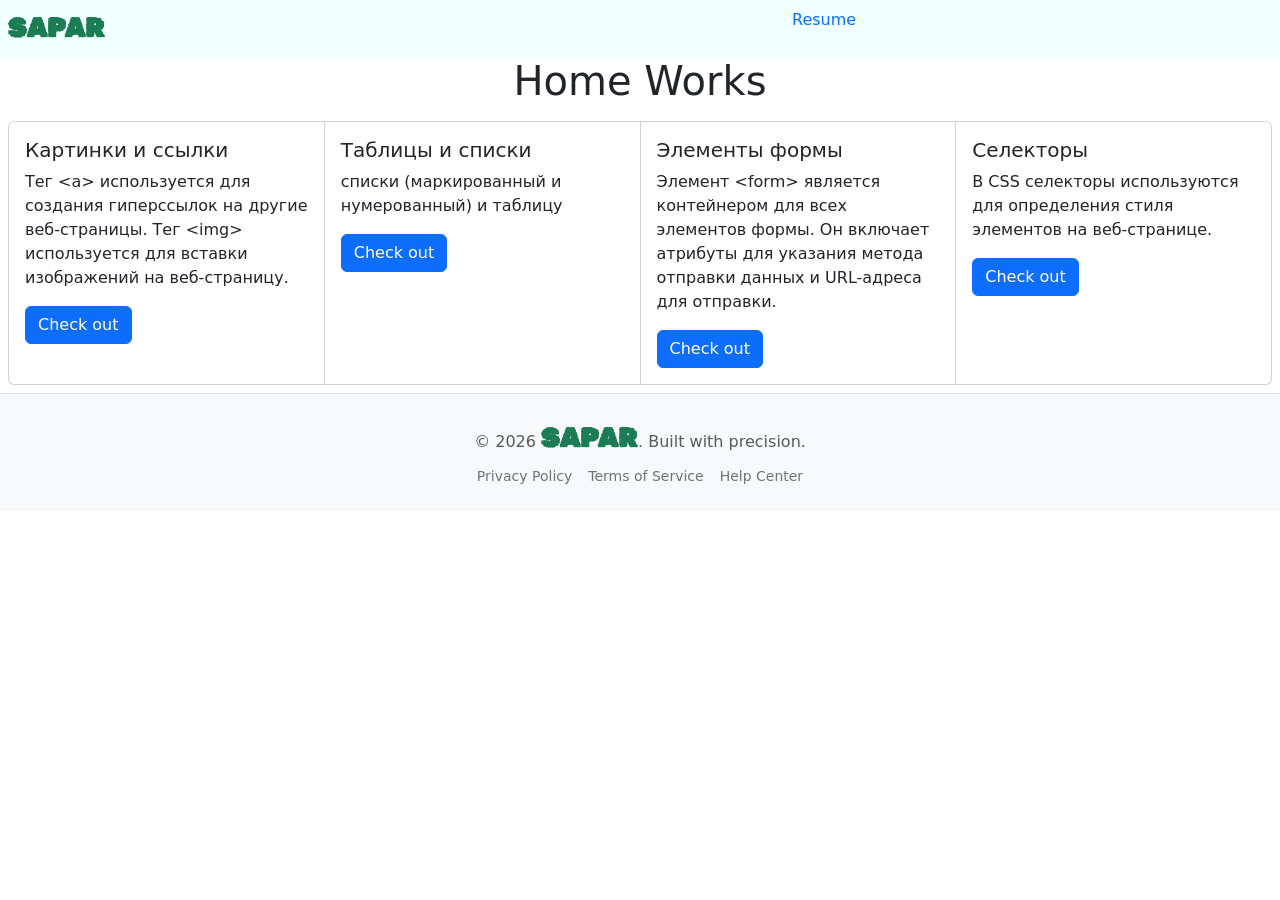
==== webPages/HomeWorksPage/index.html @ b9bc25b3 "Селекторы" ====
<!DOCTYPE html>
<html lang="en">
<head>
    <meta charset="UTF-8">
    <meta http-equiv="X-UA-Compatible" content="IE=edge">
    <meta name="viewport" content="width=device-width, initial-scale=1.0">
    <title>SAPAR</title>
    <link rel="preconnect" href="https://fonts.googleapis.com">
    <link rel="preconnect" href="https://fonts.gstatic.com" crossorigin>
    <link href="https://fonts.googleapis.com/css2?family=Rubik+Maze&display=swap" rel="stylesheet">
    <link href="https://maxcdn.bootstrapcdn.com/font-awesome/4.2.0/css/font-awesome.min.css" rel="stylesheet">
    <link href="https://cdn.jsdelivr.net/npm/bootstrap@5.3.8/dist/css/bootstrap.min.css" rel="stylesheet" integrity="sha384-sRIl4kxILFvY47J16cr9ZwB07vP4J8+LH7qKQnuqkuIAvNWLzeN8tE5YBujZqJLB" crossorigin="anonymous">
    <link rel="stylesheet" href="../../index.css">
    <link rel="icon" type="image/x-icon" href="../../images/BayanSap.svg">
</head>
<body>
    <nav>
        <a href="../../index.html"><span class='brand'>SAPAR</span></a>
        <ul>
            <li><a href="https://bayan2019.github.io/resume/">Resume</a></li>
            <li><a href="#">Home Works</a></li>
        </ul>
    </nav>
    <main>
        <h1>Home Works</h1>
        <section style="text-align: left; padding: 8px;">
            <div class="card-group" style="margin: auto; padding: auto;">
                <div class="card">
                    <div class="card-body">
                        <h5 class="card-title">Картинки и ссылки</h5>
                        <p class="card-text">
                            Тег &lt;a&gt; используется для создания гиперссылок на другие веб-страницы.
                            Тег &lt;img&gt; используется для вставки изображений на веб-страницу.
                        </p>
                        <a href="../hw02.html" class="btn btn-primary" target="_blank">Check out</a>
                    </div>
                </div>
                <div class="card">
                    <div class="card-body">
                        <h5 class="card-title">Таблицы и списки</h5>
                        <p class="card-text">списки (маркированный и нумерованный) и таблицу</p>
                        <a href="../hw03.html" class="btn btn-primary">Check out</a>
                    </div>
                </div>
                <div class="card">
                    <div class="card-body">
                        <h5 class="card-title">Элементы формы</h5>
                        <p class="card-text">
                            Элемент &lt;form&gt; является контейнером для всех элементов формы. 
                            Он включает атрибуты для указания метода отправки данных и URL-адреса для отправки.
                        </p>
                        <a href="../hw04.html" class="btn btn-primary" target="_blank">Check out</a>
                    </div>
                </div>
                <div class="card">
                    <div class="card-body">
                        <h5 class="card-title">Селекторы</h5>
                        <p class="card-text">В CSS селекторы используются для определения стиля элементов на веб-странице.</p>
                        <a href="../hw05.html" class="btn btn-primary">Check out</a>
                    </div>
                </div>
            </div>
        </section>
    </main>
    <footer class="bg-light text-center py-4 border-top">
        <div class="container">
            <p class="mb-2 text-muted">&copy; 2026 <span class="brand">SAPAR</span>. Built with precision.</p>
            <div class="d-flex justify-content-center gap-3">
            <a href="#" class="text-secondary text-decoration-none small">Privacy Policy</a>
            <a href="#" class="text-secondary text-decoration-none small">Terms of Service</a>
            <a href="#" class="text-secondary text-decoration-none small">Help Center</a>
            </div>
        </div>
    </footer>
</body>
---- index.css ----
body {
    margin: auto;
    align-items: center;
    padding: auto;
    text-align: center;
}

.brand {
  color: #1C7C54;
  /* text-decoration: none; */
  font-weight: bold;
  font-size: 27px;
  font-family: 'Rubik Maze';
  text-decoration: none;
}

nav a {
    text-decoration: none;
}

nav ul li a {
    text-decoration: none;
}

nav ul {
    list-style-type: none;
    text-decoration: none;
    display: inline-flex;
    width: 600px;
    justify-content: space-between;
    padding: 0;              /* Removes default browser indentation */
    margin: 0; 
}

nav ul li {
  display: inline-block;
  /* justify-content: space-between; */
  /* margin-right: 15px; */
}

nav {
    justify-content: space-between;
    display: inline-flex;
    background-color: azure;
    width: 1400px;
    padding: 8px;
}
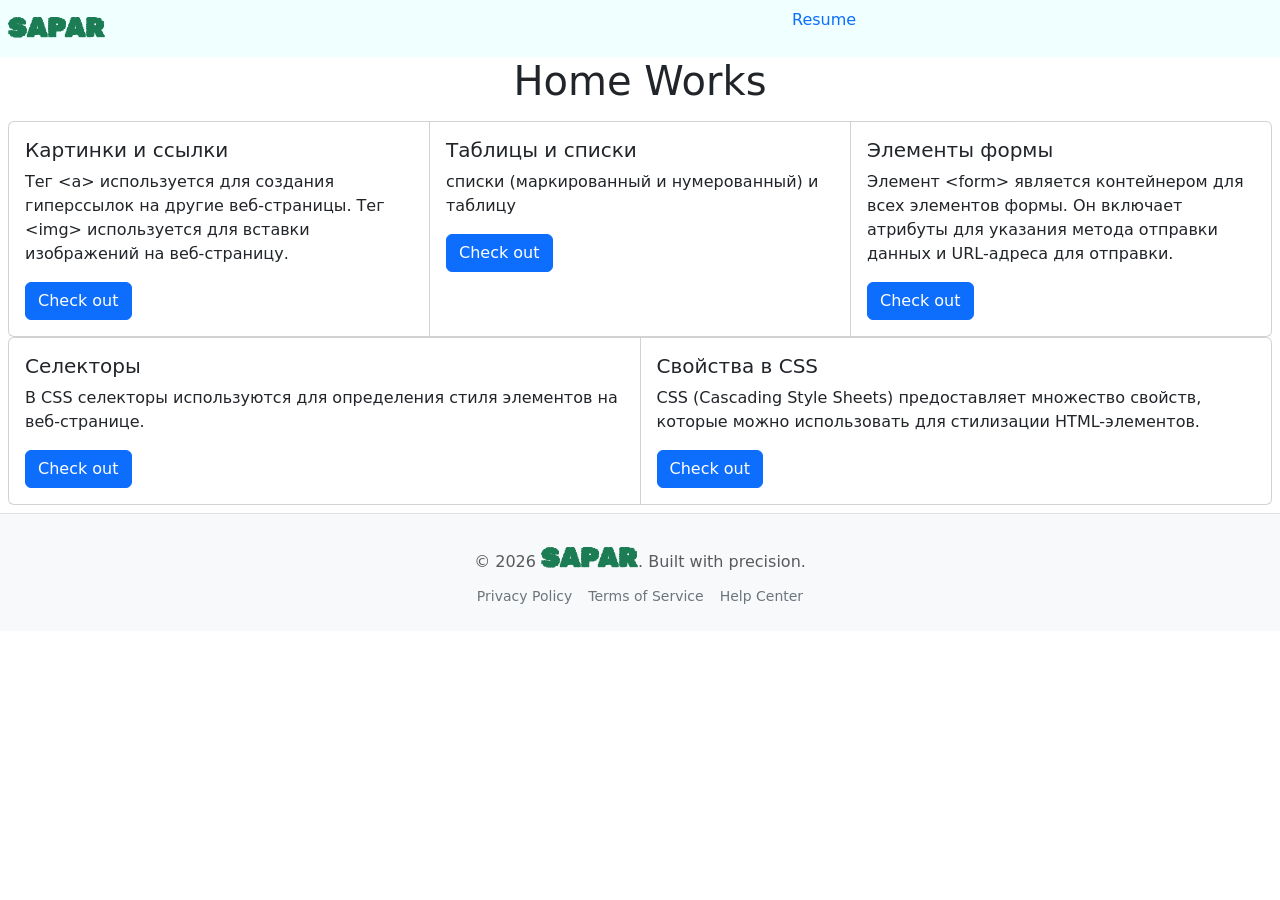
==== commit 471470d1: "Свойства в CSS" ====
--- a/webPages/HomeWorksPage/index.html
+++ b/webPages/HomeWorksPage/index.html
@@ -52,11 +52,20 @@
                         <a href="../hw04.html" class="btn btn-primary" target="_blank">Check out</a>
                     </div>
                 </div>
+            </div>
+            <div class="card-group" style="margin: auto; padding: auto;">
                 <div class="card">
                     <div class="card-body">
                         <h5 class="card-title">Селекторы</h5>
                         <p class="card-text">В CSS селекторы используются для определения стиля элементов на веб-странице.</p>
                         <a href="../hw05.html" class="btn btn-primary">Check out</a>
+                    </div>
+                </div>
+                <div class="card">
+                    <div class="card-body">
+                        <h5 class="card-title">Свойства в CSS</h5>
+                        <p class="card-text">CSS (Cascading Style Sheets) предоставляет множество свойств, которые можно использовать для стилизации HTML-элементов.</p>
+                        <a href="../hw06.html" class="btn btn-primary">Check out</a>
                     </div>
                 </div>
             </div>
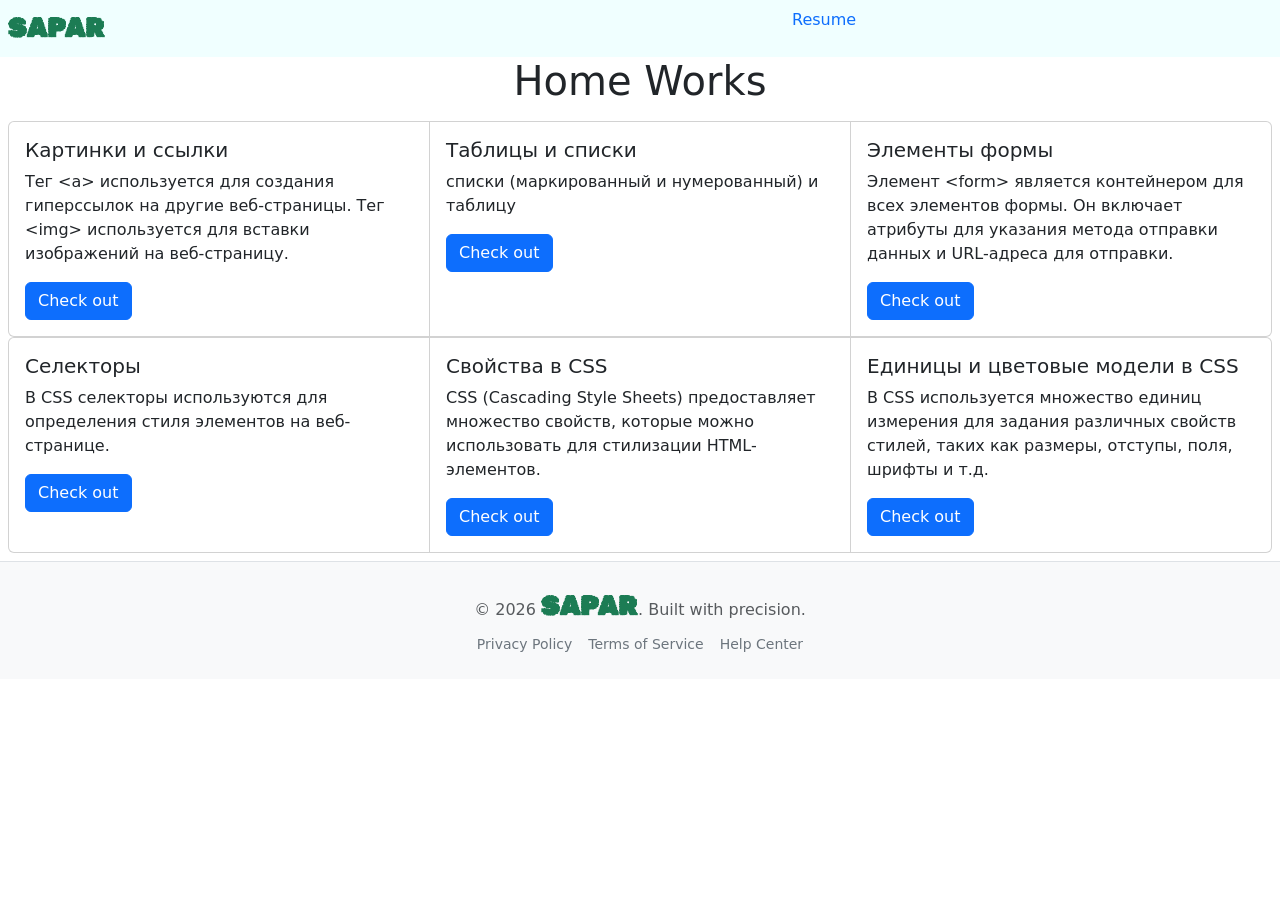
==== commit ffa53af2: "Единицы и цветовые модели в CSS" ====
--- a/webPages/HomeWorksPage/index.html
+++ b/webPages/HomeWorksPage/index.html
@@ -68,6 +68,15 @@
                         <a href="../hw06.html" class="btn btn-primary">Check out</a>
                     </div>
                 </div>
+                <div class="card">
+                    <div class="card-body">
+                        <h5 class="card-title">Единицы и цветовые модели в CSS</h5>
+                        <p class="card-text">
+                            В CSS используется множество единиц измерения для задания различных свойств стилей, таких как размеры, отступы, поля, шрифты и т.д.
+                        </p>
+                        <a href="../hw07.html" class="btn btn-primary">Check out</a>
+                    </div>
+                </div>
             </div>
         </section>
     </main>
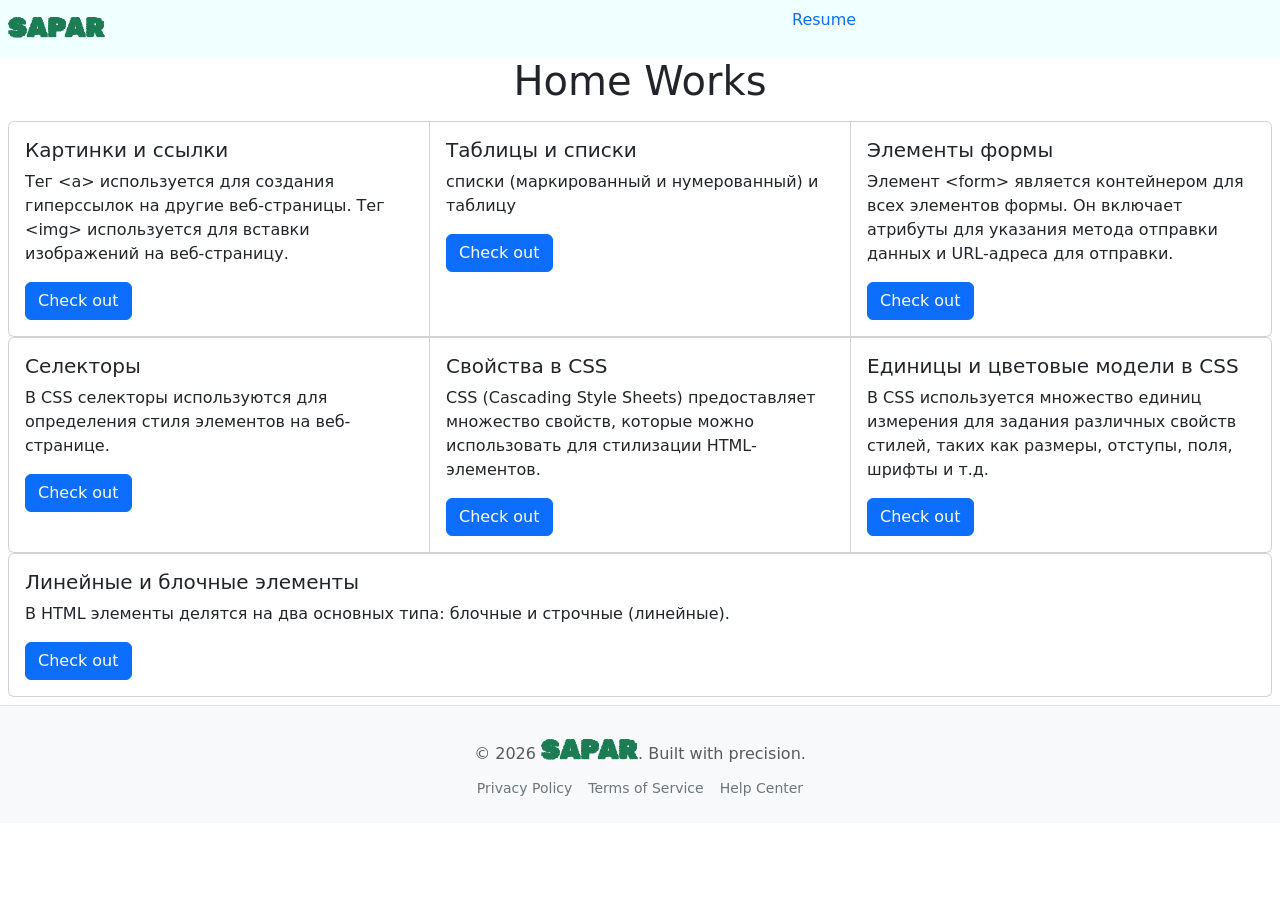
==== commit 51d4dd21: "Линейные и блочные элементы" ====
--- a/webPages/HomeWorksPage/index.html
+++ b/webPages/HomeWorksPage/index.html
@@ -78,6 +78,15 @@
                     </div>
                 </div>
             </div>
+            <div class="card-group" style="margin: auto; padding: auto;">
+                <div class="card">
+                    <div class="card-body">
+                        <h5 class="card-title">Линейные и блочные элементы</h5>
+                        <p class="card-text">В HTML элементы делятся на два основных типа: блочные и строчные (линейные).</p>
+                        <a href="../hw08.html" class="btn btn-primary">Check out</a>
+                    </div>
+                </div>
+            </div>
         </section>
     </main>
     <footer class="bg-light text-center py-4 border-top">
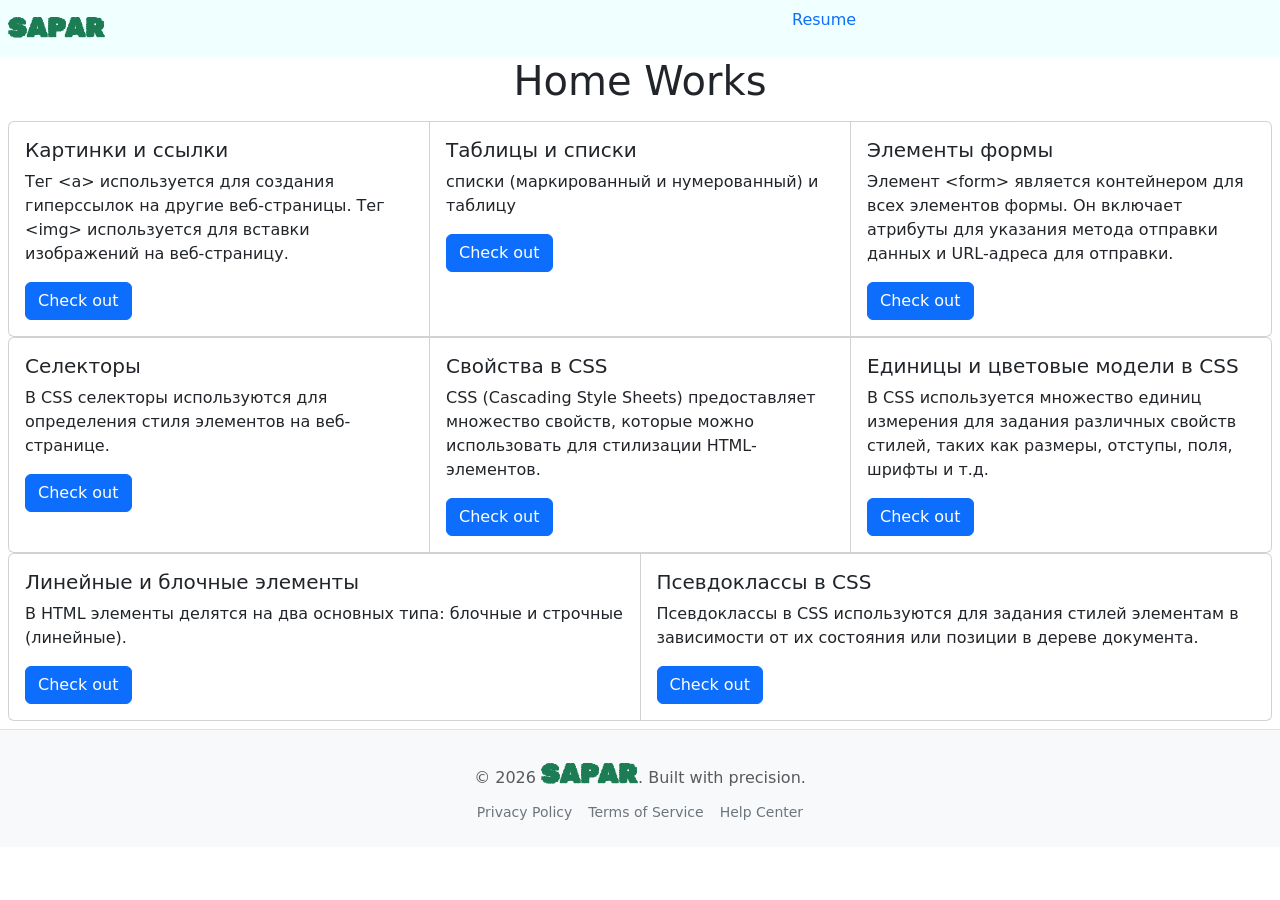
==== commit 8ed05cd3: "Псевдоклассы в CSS" ====
--- a/webPages/HomeWorksPage/index.html
+++ b/webPages/HomeWorksPage/index.html
@@ -86,6 +86,13 @@
                         <a href="../hw08.html" class="btn btn-primary">Check out</a>
                     </div>
                 </div>
+                <div class="card">
+                    <div class="card-body">
+                        <h5 class="card-title">Псевдоклассы в CSS</h5>
+                        <p class="card-text">Псевдоклассы в CSS используются для задания стилей элементам в зависимости от их состояния или позиции в дереве документа. </p>
+                        <a href="../hw09.html" class="btn btn-primary">Check out</a>
+                    </div>
+                </div>
             </div>
         </section>
     </main>
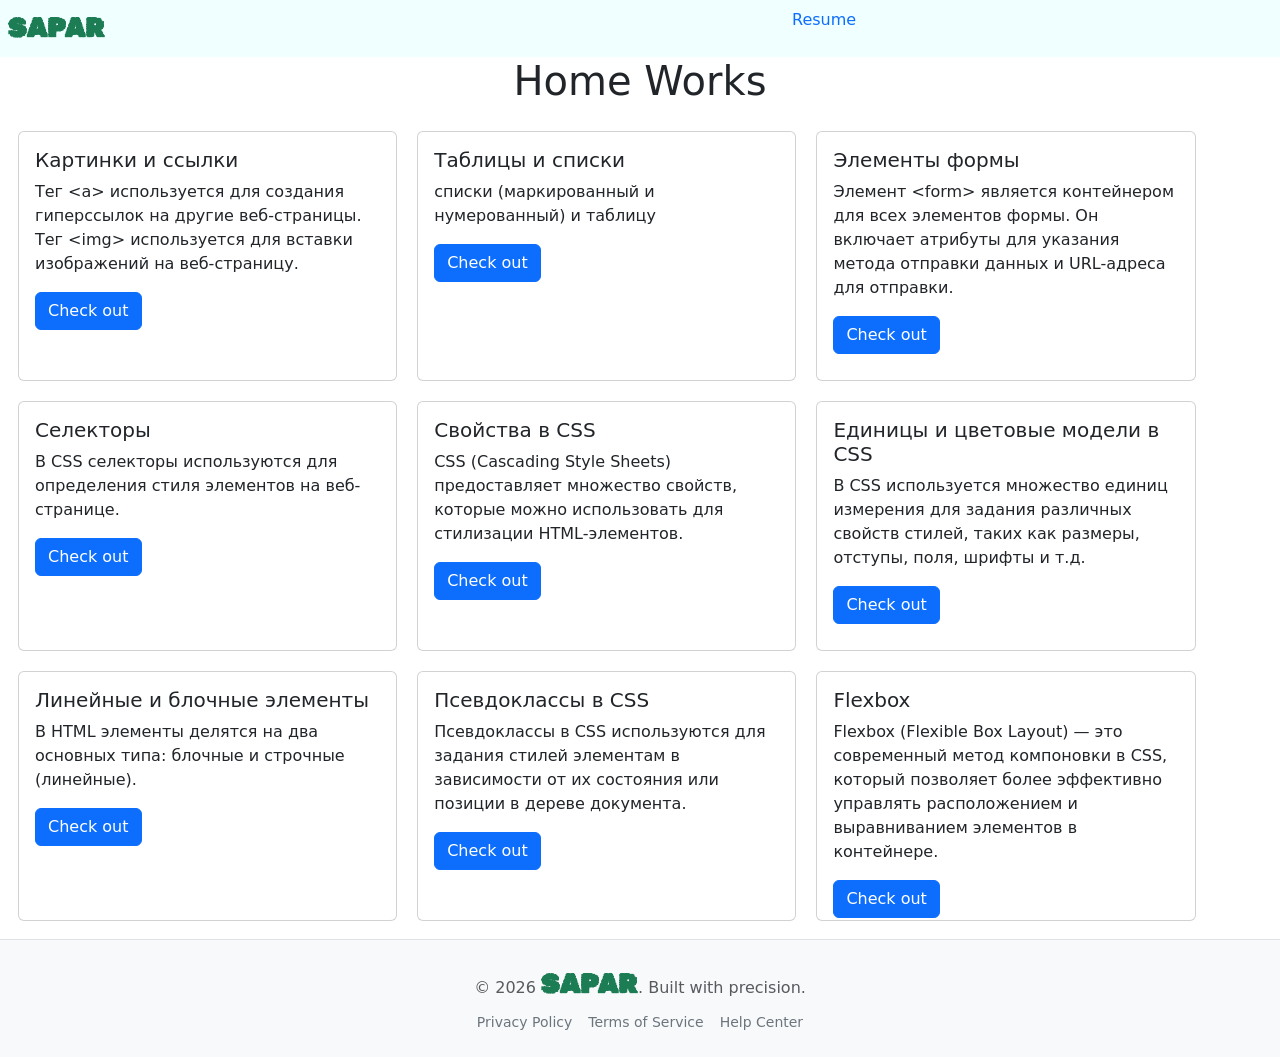
==== commit 2ccc61a6: "Flexbox" ====
--- a/webPages/HomeWorksPage/index.html
+++ b/webPages/HomeWorksPage/index.html
@@ -24,8 +24,8 @@
     <main>
         <h1>Home Works</h1>
         <section style="text-align: left; padding: 8px;">
-            <div class="card-group" style="margin: auto; padding: auto;">
-                <div class="card">
+            <div style="margin: auto; padding: auto; flex-wrap: wrap; display: flex;">
+                <div class="card bayan-card">
                     <div class="card-body">
                         <h5 class="card-title">Картинки и ссылки</h5>
                         <p class="card-text">
@@ -35,14 +35,14 @@
                         <a href="../hw02.html" class="btn btn-primary" target="_blank">Check out</a>
                     </div>
                 </div>
-                <div class="card">
+                <div class="card bayan-card">
                     <div class="card-body">
                         <h5 class="card-title">Таблицы и списки</h5>
                         <p class="card-text">списки (маркированный и нумерованный) и таблицу</p>
                         <a href="../hw03.html" class="btn btn-primary">Check out</a>
                     </div>
                 </div>
-                <div class="card">
+                <div class="card bayan-card">
                     <div class="card-body">
                         <h5 class="card-title">Элементы формы</h5>
                         <p class="card-text">
@@ -52,23 +52,23 @@
                         <a href="../hw04.html" class="btn btn-primary" target="_blank">Check out</a>
                     </div>
                 </div>
-            </div>
-            <div class="card-group" style="margin: auto; padding: auto;">
-                <div class="card">
+            <!-- </div> -->
+            <!-- <div class="card-group" style="margin: auto; padding: auto;"> -->
+                <div class="card bayan-card">
                     <div class="card-body">
                         <h5 class="card-title">Селекторы</h5>
                         <p class="card-text">В CSS селекторы используются для определения стиля элементов на веб-странице.</p>
                         <a href="../hw05.html" class="btn btn-primary">Check out</a>
                     </div>
                 </div>
-                <div class="card">
+                <div class="card bayan-card">
                     <div class="card-body">
                         <h5 class="card-title">Свойства в CSS</h5>
                         <p class="card-text">CSS (Cascading Style Sheets) предоставляет множество свойств, которые можно использовать для стилизации HTML-элементов.</p>
                         <a href="../hw06.html" class="btn btn-primary">Check out</a>
                     </div>
                 </div>
-                <div class="card">
+                <div class="card bayan-card">
                     <div class="card-body">
                         <h5 class="card-title">Единицы и цветовые модели в CSS</h5>
                         <p class="card-text">
@@ -77,20 +77,27 @@
                         <a href="../hw07.html" class="btn btn-primary">Check out</a>
                     </div>
                 </div>
-            </div>
-            <div class="card-group" style="margin: auto; padding: auto;">
-                <div class="card">
+            <!-- </div> -->
+            <!-- <div class="card-group" style="margin: auto; padding: auto;"> -->
+                <div class="card bayan-card">
                     <div class="card-body">
                         <h5 class="card-title">Линейные и блочные элементы</h5>
                         <p class="card-text">В HTML элементы делятся на два основных типа: блочные и строчные (линейные).</p>
                         <a href="../hw08.html" class="btn btn-primary">Check out</a>
                     </div>
                 </div>
-                <div class="card">
+                <div class="card bayan-card">
                     <div class="card-body">
                         <h5 class="card-title">Псевдоклассы в CSS</h5>
                         <p class="card-text">Псевдоклассы в CSS используются для задания стилей элементам в зависимости от их состояния или позиции в дереве документа. </p>
                         <a href="../hw09.html" class="btn btn-primary">Check out</a>
+                    </div>
+                </div>
+                <div class="card bayan-card">
+                    <div class="card-body">
+                        <h5 class="card-title">Flexbox</h5>
+                        <p class="card-text">Flexbox (Flexible Box Layout) — это современный метод компоновки в CSS, который позволяет более эффективно управлять расположением и выравниванием элементов в контейнере.</p>
+                        <a href="../hw10.html" class="btn btn-primary">Check out</a>
                     </div>
                 </div>
             </div>
--- a/index.css
+++ b/index.css
@@ -44,4 +44,10 @@
     background-color: azure;
     width: 1400px;
     padding: 8px;
+}
+
+.bayan-card {
+    width: 30%;
+    height: 250px;
+    margin: 10px;
 }
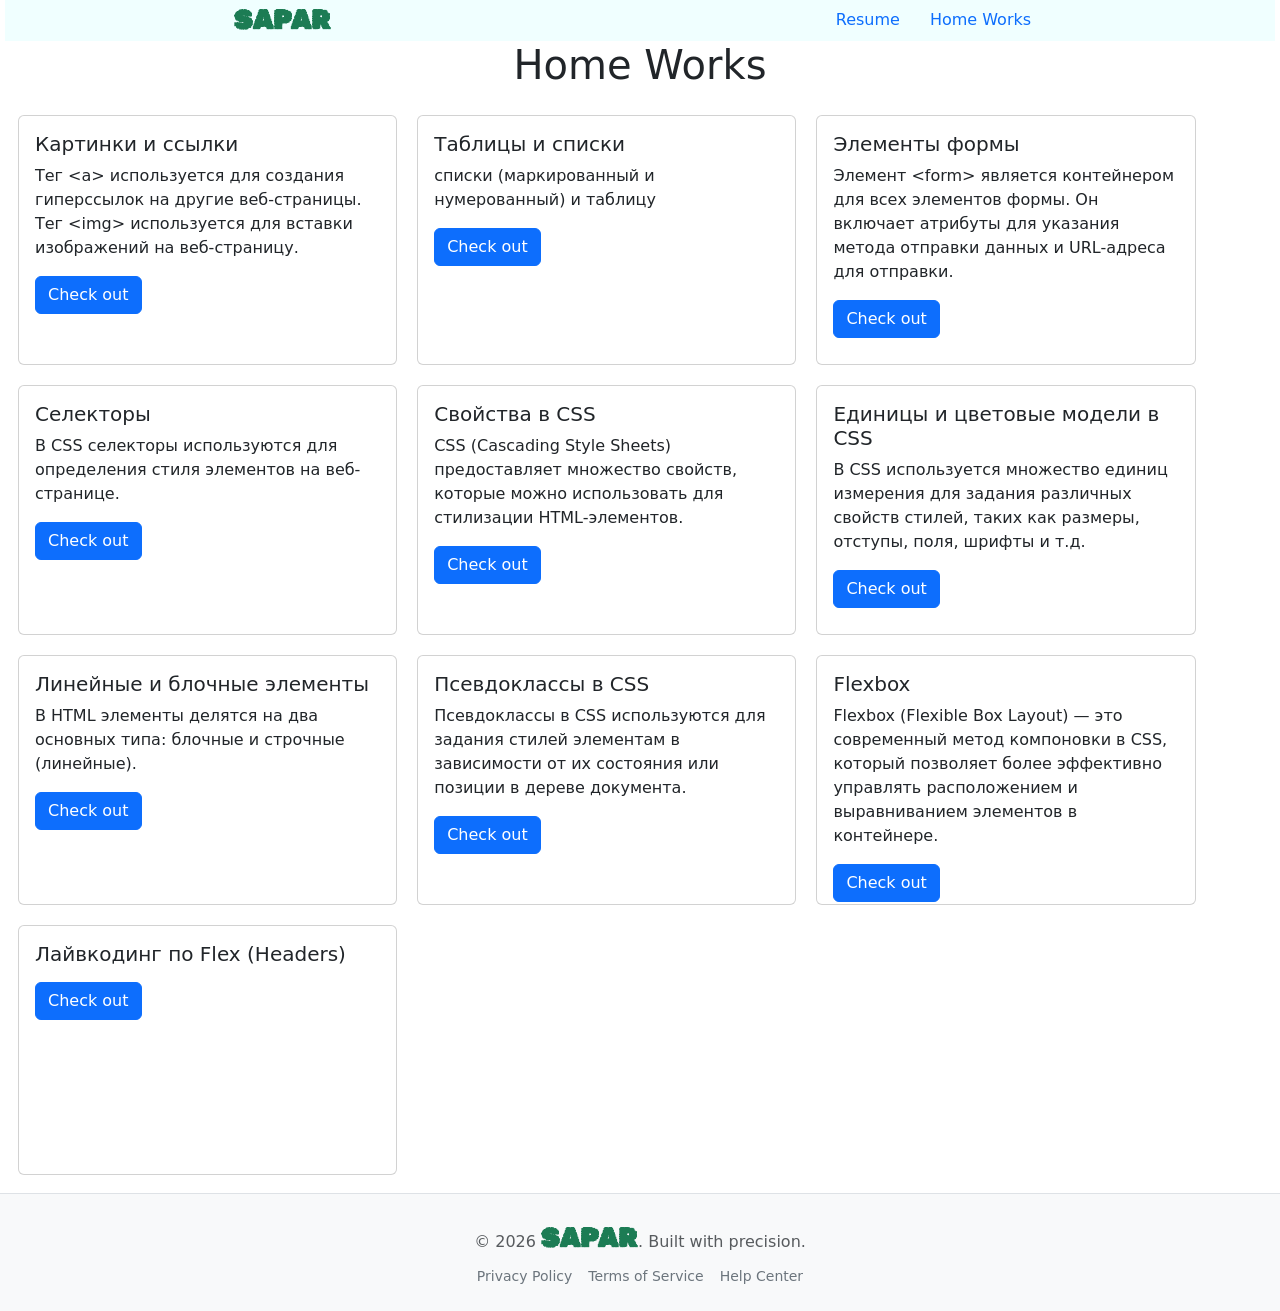
==== commit 7785b058: "header nav" ====
--- a/webPages/HomeWorksPage/index.html
+++ b/webPages/HomeWorksPage/index.html
@@ -7,6 +7,9 @@
     <title>SAPAR</title>
     <link rel="preconnect" href="https://fonts.googleapis.com">
     <link rel="preconnect" href="https://fonts.gstatic.com" crossorigin>
+    <link rel="stylesheet" href="https://cdnjs.cloudflare.com/ajax/libs/font-awesome/6.2.0/css/all.min.css"                
+        integrity="sha512-xh6O/CkQoPOWDdYTDqeRdPCVd1SpvCA9XXcUnZS2FmJNp1coAFzvtCN9BmamE+4aHK8yyUHUSCcJHgXloTyT2A=="    
+        crossorigin="anonymous" referrerpolicy="no-referrer" />
     <link href="https://fonts.googleapis.com/css2?family=Rubik+Maze&display=swap" rel="stylesheet">
     <link href="https://maxcdn.bootstrapcdn.com/font-awesome/4.2.0/css/font-awesome.min.css" rel="stylesheet">
     <link href="https://cdn.jsdelivr.net/npm/bootstrap@5.3.8/dist/css/bootstrap.min.css" rel="stylesheet" integrity="sha384-sRIl4kxILFvY47J16cr9ZwB07vP4J8+LH7qKQnuqkuIAvNWLzeN8tE5YBujZqJLB" crossorigin="anonymous">
@@ -14,13 +17,15 @@
     <link rel="icon" type="image/x-icon" href="../../images/BayanSap.svg">
 </head>
 <body>
-    <nav>
-        <a href="../../index.html"><span class='brand'>SAPAR</span></a>
-        <ul>
-            <li><a href="https://bayan2019.github.io/resume/">Resume</a></li>
-            <li><a href="#">Home Works</a></li>
-        </ul>
-    </nav>
+    <header class="main-header">
+        <a href="../index.html"><span class='brand'>SAPAR</span></a>
+        <nav>
+            <ul>
+                <li><a href="https://bayan2019.github.io/resume/">Resume</a></li>
+                <li><a href="./HomeWorksPage/index.html">Home Works</a></li>
+            </ul>
+        </nav>
+    </header>
     <main>
         <h1>Home Works</h1>
         <section style="text-align: left; padding: 8px;">
@@ -100,6 +105,13 @@
                         <a href="../hw10.html" class="btn btn-primary">Check out</a>
                     </div>
                 </div>
+                <div class="card bayan-card">
+                    <div class="card-body">
+                        <h5 class="card-title">Лайвкодинг по Flex (Headers)</h5>
+                        <p class="card-text"></p>
+                        <a href="../hw11.html" class="btn btn-primary">Check out</a>
+                    </div>
+                </div>
             </div>
         </section>
     </main>
--- a/index.css
+++ b/index.css
@@ -5,45 +5,68 @@
     text-align: center;
 }
 
+.main-header {
+    display: flex;
+    justify-content: space-around;
+    background-color: azure;
+    margin: 0 5px;
+    /* width: 1400px; */
+    /* padding: 8px; */
+    align-content: center;
+    align-items: center;
+}
+
+.main-header a {
+    text-decoration: none;
+}
+
+.main-header > nav {
+    display: flex;
+    align-items: center;
+    justify-content: center;
+    /* align-content: center; */
+}
+
+.main-header > nav > ul {
+    margin: auto;
+    vertical-align: middle;
+}
+
+.main-header nav a {
+    text-decoration: none;
+}
+
+.main-header nav ul li a {
+    text-decoration: none;
+}
+
 .brand {
   color: #1C7C54;
-  /* text-decoration: none; */
   font-weight: bold;
   font-size: 27px;
   font-family: 'Rubik Maze';
-  text-decoration: none;
 }
 
-nav a {
-    text-decoration: none;
+.main-header nav {
+    display: flex;
+    align-items: center;
 }
 
-nav ul li a {
-    text-decoration: none;
+.main-header nav ul {
+    list-style-type: none;
+    display: flex;
+    align-items: center;
 }
 
-nav ul {
-    list-style-type: none;
-    text-decoration: none;
-    display: inline-flex;
-    width: 600px;
-    justify-content: space-between;
-    padding: 0;              /* Removes default browser indentation */
-    margin: 0; 
+.main-header nav ul li {
+  display: inline-block;
+  /* justify-content: space-between; */
+  margin: 0 15px;
 }
 
-nav ul li {
-  display: inline-block;
-  /* justify-content: space-between; */
-  /* margin-right: 15px; */
-}
-
-nav {
+.main-header nav {
     justify-content: space-between;
     display: inline-flex;
-    background-color: azure;
-    width: 1400px;
-    padding: 8px;
 }
 
 .bayan-card {
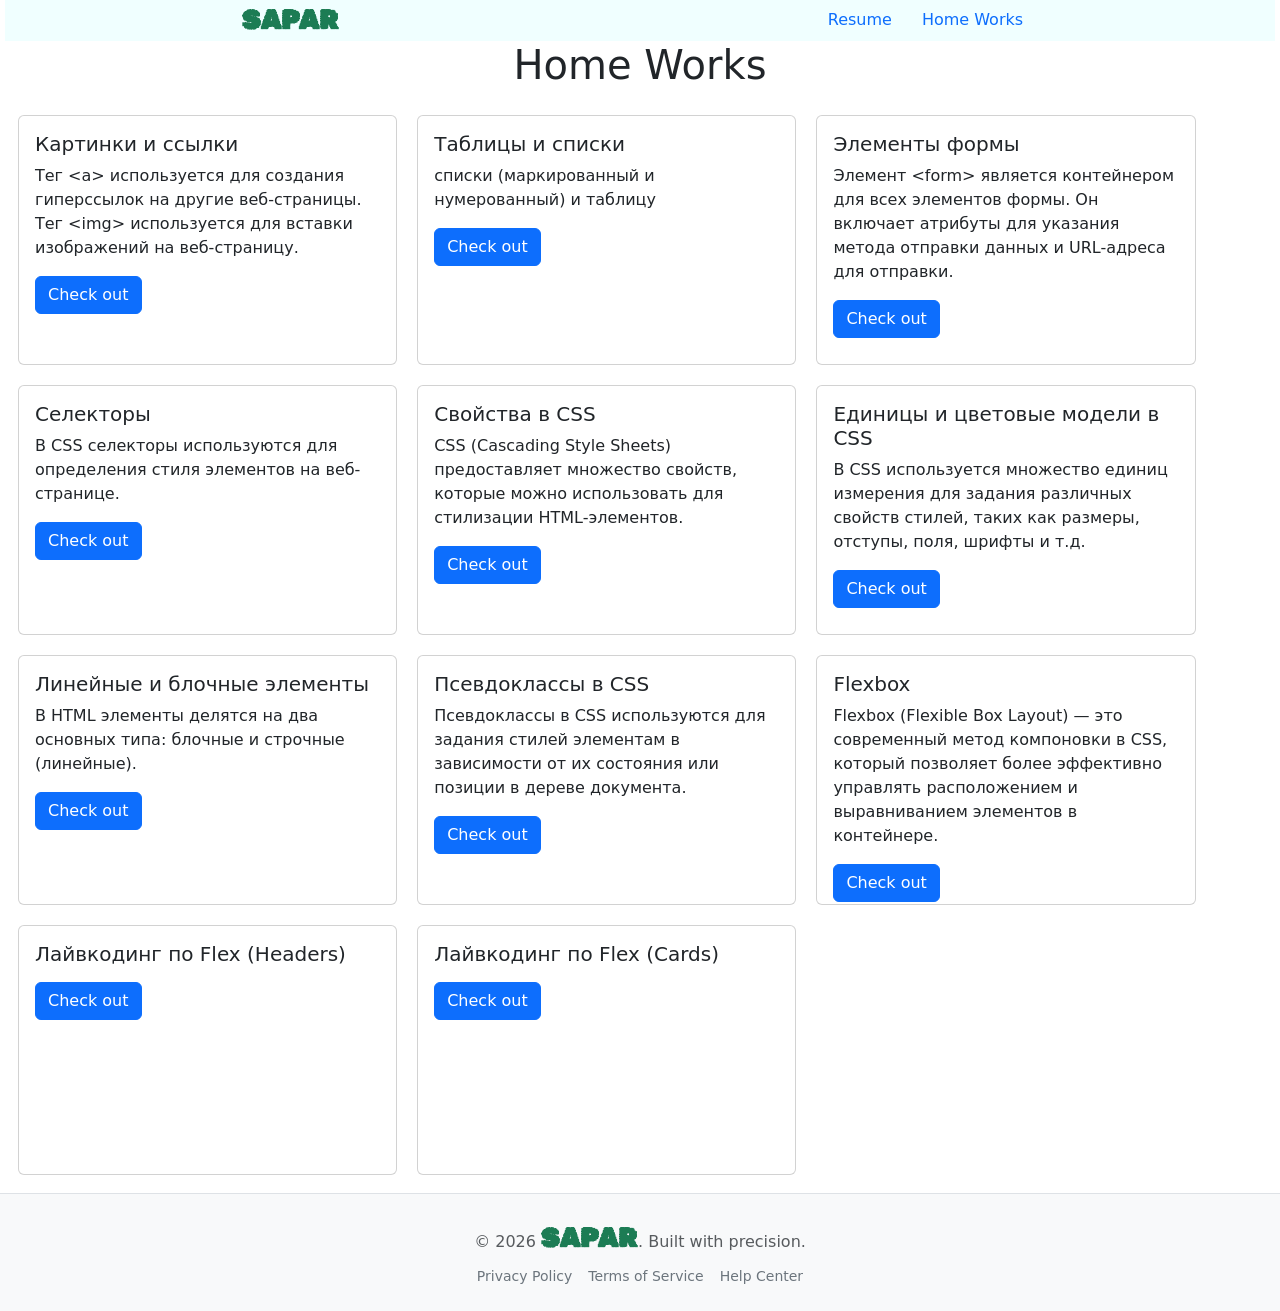
==== commit 2ddaec5c: "Лайвкодинг по Flex (Cards) -- card 1" ====
--- a/webPages/HomeWorksPage/index.html
+++ b/webPages/HomeWorksPage/index.html
@@ -112,6 +112,13 @@
                         <a href="../hw11.html" class="btn btn-primary">Check out</a>
                     </div>
                 </div>
+                <div class="card bayan-card">
+                    <div class="card-body">
+                        <h5 class="card-title">Лайвкодинг по Flex (Cards)</h5>
+                        <p class="card-text"></p>
+                        <a href="../hw12.html" class="btn btn-primary">Check out</a>
+                    </div>
+                </div>
             </div>
         </section>
     </main>
--- a/index.css
+++ b/index.css
@@ -3,6 +3,46 @@
     align-items: center;
     padding: auto;
     text-align: center;
+    box-sizing: border-box;
+}
+
+header {
+    background-color: #FFFFFF;
+    display: flex;
+    align-items: center;
+    justify-content: space-between;
+    box-sizing: border-box;
+}
+
+header nav {
+    display: flex;
+    align-items: center;
+    justify-content: center;
+}
+
+header ul {
+    list-style-type: none;
+    display: flex;
+    justify-content: space-between;
+    vertical-align: middle;
+    margin: 0px;
+    padding: 0;
+    text-decoration: none;
+}
+
+header a {
+    text-decoration: none;
+}
+
+header button {
+    cursor: pointer;
+}
+
+header div {
+    display: flex;
+    align-items: center;
+    justify-content: space-between;
+    box-sizing: border-box;
 }
 
 .main-header {
@@ -16,30 +56,6 @@
     align-items: center;
 }
 
-.main-header a {
-    text-decoration: none;
-}
-
-.main-header > nav {
-    display: flex;
-    align-items: center;
-    justify-content: center;
-    /* align-content: center; */
-}
-
-.main-header > nav > ul {
-    margin: auto;
-    vertical-align: middle;
-}
-
-.main-header nav a {
-    text-decoration: none;
-}
-
-.main-header nav ul li a {
-    text-decoration: none;
-}
-
 .brand {
   color: #1C7C54;
   font-weight: bold;
@@ -47,26 +63,15 @@
   font-family: 'Rubik Maze';
 }
 
-.main-header nav {
+
+.main-header > nav {
     display: flex;
     align-items: center;
-}
-
-.main-header nav ul {
-    list-style-type: none;
-    display: flex;
-    align-items: center;
+    justify-content: center;
 }
 
 .main-header nav ul li {
-  display: inline-block;
-  /* justify-content: space-between; */
   margin: 0 15px;
-}
-
-.main-header nav {
-    justify-content: space-between;
-    display: inline-flex;
 }
 
 .bayan-card {
